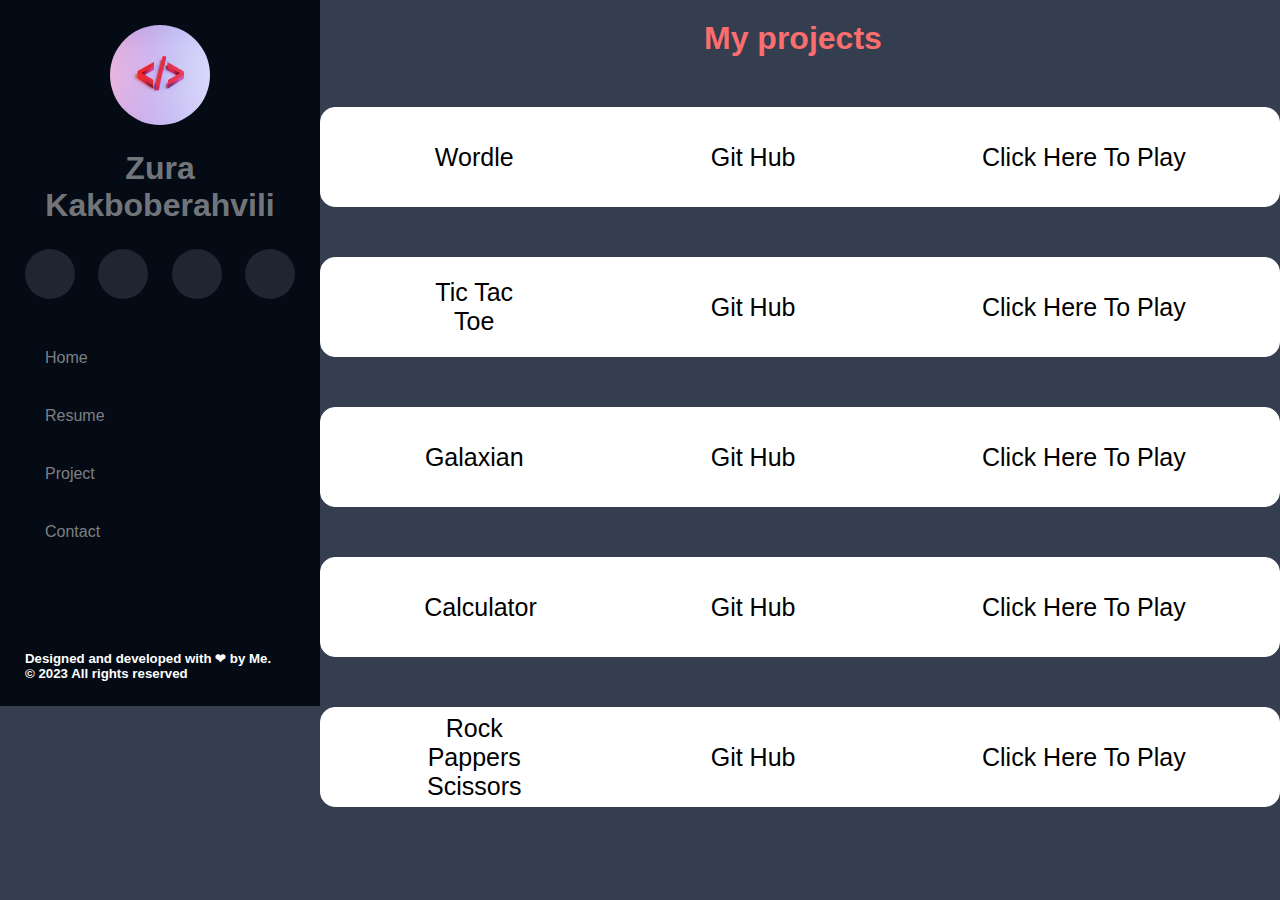
==== projects.html @ c389ddd6 "added project.html" ====
<!DOCTYPE html>
<html lang="en">
  <head>
    <meta charset="UTF-8" />
    <meta http-equiv="X-UA-Compatible" content="IE=edge" />
    <meta name="viewport" content="width=device-width, initial-scale=1.0" />
    <link rel="stylesheet" href="style.css" />
    <link
      rel="stylesheet"
      href="https://cdnjs.cloudflare.com/ajax/libs/font-awesome/6.4.2/css/all.min.css"
      integrity="sha512-z3gLpd7yknf1YoNbCzqRKc4qyor8gaKU1qmn+CShxbuBusANI9QpRohGBreCFkKxLhei6S9CQXFEbbKuqLg0DA=="
      crossorigin="anonymous"
      referrerpolicy="no-referrer"
    />
    <title>Zura's Portfolio</title>
  </head>
  <body>
    <div class="container">
      <div class="leftSide">
        <div class="info">
          <img src="imgs/logo.jpeg" alt="" />
          <a class="title" href="index.html">
            <h1>Zura Kakboberahvili</h1>
          </a>
          <div class="social">
            <a href="https://github.com/kripersa"
              ><i class="fa-brands fa-github"></i
            ></a>
            <a
              href="https://www.linkedin.com/in/zura-kakhoberashvili-475046276/"
              ><i class="fa-brands fa-linkedin"></i
            ></a>
            <a href=""><i class="fa-brands fa-discord"></i></a>
            <a href=""><i class="fa-brands fa-facebook"></i></a>
          </div>
        </div>
        <div class="navigation">
          <ul>
            <li class="home">
              <i class="fa-solid fa-house"></i><span>Home</span>
            </li>
            <li><i class="fa-solid fa-file"></i><span>Resume</span></li>
            <li class="projects">
              <i class="fa-solid fa-list-check"></i><span>Project</span>
            </li>
            <li><i class="fa-solid fa-envelope"></i><span>Contact</span></li>
          </ul>
        </div>
        <div class="footer">
          <h5>
            Designed and developed with ❤ by Me. <br />
            © 2023 All rights reserved
          </h5>
        </div>
      </div>
      <div class="rightSide">
        <div class="rightContainer">
          <h1 class="projectTitle">My projects</h1>

          <ul>
            <li>
              <span>Wordle</span><a href="https://github.com/kripersa/wordle">Git Hub</a>
              <a href="https://kripersa.github.io/wordle/"
                >Click Here To Play</a
              >
            </li>
            <li>
              <span>Tic Tac Toe</span> <a href="https://github.com/kripersa/Tic-Tac-Toe">Git Hub</a>
              <a href="">Click Here To Play</a>
            </li>
            <!-- <li>
              <span>Pong</span><img src="" alt="" /> <a href=""></a>Click Here
              To Play
            </li> -->
            <li>
              <span>Galaxian</span> <a href="https://github.com/kripersa/Galaxian">Git Hub</a>
              <a href="">Click Here To Play</a>
            </li>
            <li>
              <span>Calculator</span><a href="https://github.com/kripersa/Calculator">Git Hub</a> <a href="">Click Here To Play</a>
            </li>
            <li>
              <span>Rock Pappers Scissors</span><a href="https://github.com/kripersa/rockpapaerscissors">Git Hub</a>
              <a href="">Click Here To Play</a>
            </li>
          </ul>
        </div>
      </div>
    </div>

    <script src="main.js"></script>
  </body>
</html>
---- style.css ----
* {
  padding: 0;
  margin: 0;
  box-sizing: border-box;
  font-family: "Open Sans", sans-serif;
}

body{
  background-color: #343e4f;
  height: 100vh;
}
.container {
  width: 100%;
  display: flex;
}
.leftSide {
  background-color: rgb(4, 11, 20);
  width: 25%;
  padding: 25px;
  position: fixed;
}

.rightSide {
  margin-left: 25%;
  background: #343e4f;
  display: flex;
  width: 75%;
}

.info {
  display: flex;
  flex-direction: column;
  text-align: center;
  align-items: center;
  gap: 25px;
}
.leftSide img {
  width: 100px;
  height: 100px;
  border-radius: 50px;
}
.title {
  text-decoration: none;
}
h1 {
  color: rgba(255, 255, 255, 0.46);
}
.social {
  width: 100%;
  display: flex;
  justify-content: space-between;
}
.social a {
  display: flex;
  width: 50px;
  height: 50px;
  align-items: center;
  justify-content: center;
  text-decoration: none;
  color: white;
  background-color: rgb(33, 36, 49);
  border-radius: 50%;
  padding: 3px;
  transition: 1s;
}

.social a:hover {
  background-color: rgb(85, 85, 236);
}
.fa-brands {
  font-size: 30px;
}

.navigation {
  padding: 10px;
  margin-top: 40px;
}

.navigation ul {
  display: flex;
  gap: 40px;
  flex-direction: column;
}
.navigation a {
  text-decoration: none;
}
.home i {
  color: rgb(20, 157, 221);
}
li {
  color: rgba(255, 255, 255, 0.495);
  list-style: none;
}

li span {
  margin-left: 10px;
}

.footer {
  color: white;
  margin-top: 100px;
  margin-left: auto;
}
.wrapper {
  display: inline-flex;
  margin-top: 300px;
  margin-left: auto;
}
.wrapper .staticText {
  font-size: 25px;
  color: #fff;
}

.wrapper .dinamicText {
  margin-left: 15px;
  line-height: 30px;
  overflow: hidden;
  height: 30px;
}

.dinamicText li {
  color: #fc6d6d;
  list-style: none;
  font-size: 25px;
  position: relative;
  animation: slide 8s steps(2) infinite;
  top: 0;
}

@keyframes slide {
  100% {
    top: -60px;
  }
}

.dinamicText li span {
  position: relative;
}
.dinamicText li span::after {
  content: "";
  position: absolute;
  height: 100%;
  width: 100%;
  border-left: 2px solid #fc6d6d;
  left: 0;
  background: #343e4f;
  animation: typing 2.2s steps(14) infinite;
}

@keyframes typing {
  100% {
    left: 100%;
    margin: 0 -15px 0 15px;
  }
}

.rightContainer {
  width: 100%;
  height: 100%;
}

.projectContainer {
  width: 100%;
  height: 100%;
  background-color: red;
}
.projectContainer ul {
  display: block;
  margin-top: 200px;
}

.projectTitle {
  color: #fc6d6d;
  margin-left: 40%;
  margin-top: 20px;
}
.rightContainer ul li span {
  width: 100px;
  /* height: 50px; */
}
.rightContainer ul li {
  text-align: center;
  height: 100px;
  font-size: 25px;
  padding: 0;
  margin-top: 50px;
  display: flex;
  justify-content: space-around;
  align-items: center;
  color: black;
  border: 1px solid white !important;
  border-radius: 15px;
  background-color: white;
}
.rightContainer ul li a {
  color: black !important;
  text-decoration: none;
}
.rightContainer ul li img {
  width: 200px;
  height: 200px;
}
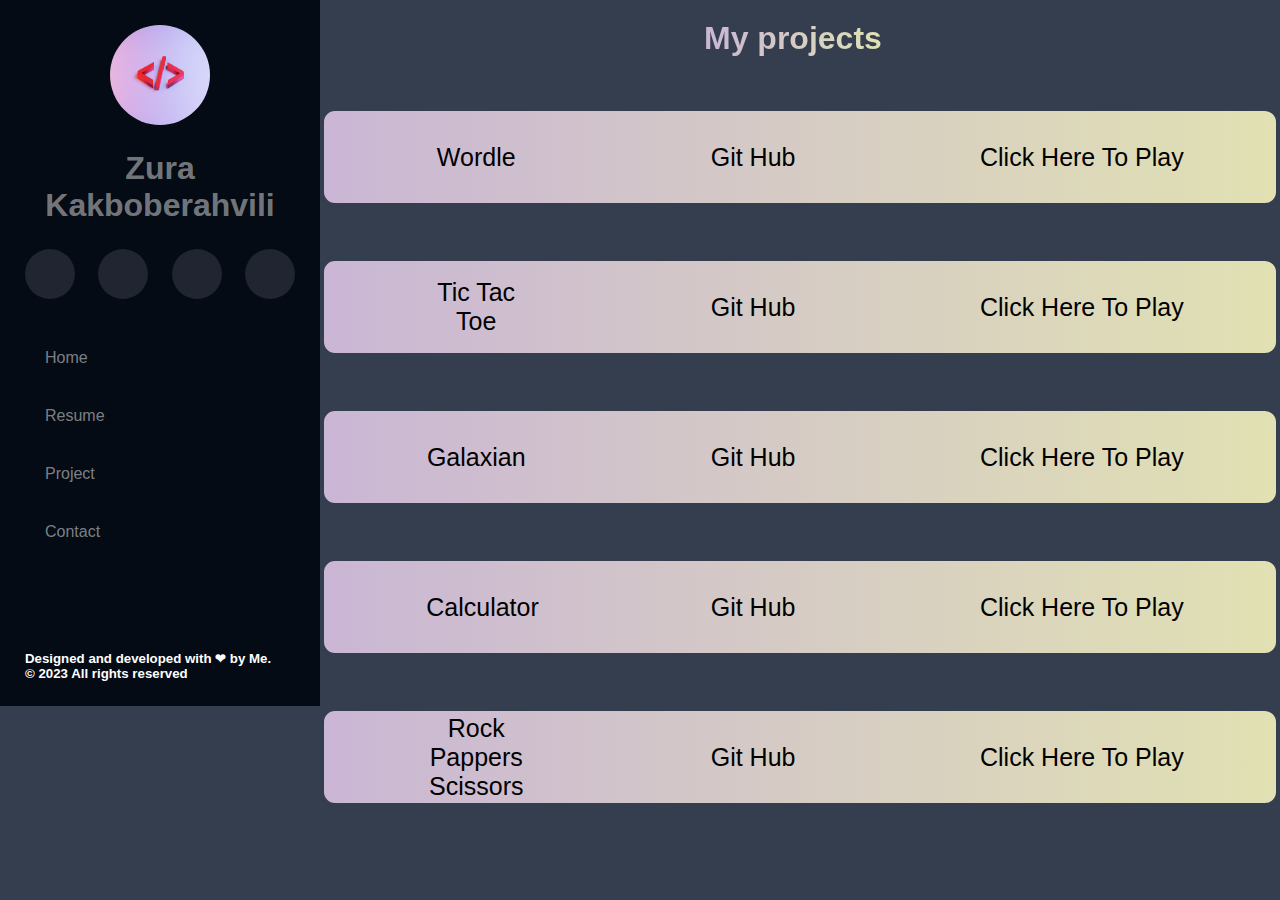
==== commit f73b674a: "fixed collors" ====
--- a/projects.html
+++ b/projects.html
@@ -55,33 +55,49 @@
       </div>
       <div class="rightSide">
         <div class="rightContainer">
-          <h1 class="projectTitle">My projects</h1>
+          <h1 class="projectTitle"><span> My projects </span></h1>
 
           <ul>
             <li>
-              <span>Wordle</span><a href="https://github.com/kripersa/wordle">Git Hub</a>
+              <span>Wordle</span
+              ><a href="https://github.com/kripersa/wordle">Git Hub</a>
               <a href="https://kripersa.github.io/wordle/"
                 >Click Here To Play</a
               >
             </li>
             <li>
-              <span>Tic Tac Toe</span> <a href="https://github.com/kripersa/Tic-Tac-Toe">Git Hub</a>
-              <a href="">Click Here To Play</a>
+              <span>Tic Tac Toe</span>
+              <a href="https://github.com/kripersa/Tic-Tac-Toe">Git Hub</a>
+              <a href="https://kripersa.github.io/Tic-Tac-Toe/"
+                >Click Here To Play</a
+              >
             </li>
             <!-- <li>
               <span>Pong</span><img src="" alt="" /> <a href=""></a>Click Here
               To Play
             </li> -->
             <li>
-              <span>Galaxian</span> <a href="https://github.com/kripersa/Galaxian">Git Hub</a>
-              <a href="">Click Here To Play</a>
+              <span>Galaxian</span>
+              <a href="https://github.com/kripersa/Galaxian">Git Hub</a>
+              <a href="https://kripersa.github.io/Galaxian/"
+                >Click Here To Play</a
+              >
             </li>
             <li>
-              <span>Calculator</span><a href="https://github.com/kripersa/Calculator">Git Hub</a> <a href="">Click Here To Play</a>
+              <span>Calculator</span
+              ><a href="https://github.com/kripersa/Calculator">Git Hub</a>
+              <a href="https://kripersa.github.io/Calculator/"
+                >Click Here To Play</a
+              >
             </li>
             <li>
-              <span>Rock Pappers Scissors</span><a href="https://github.com/kripersa/rockpapaerscissors">Git Hub</a>
-              <a href="">Click Here To Play</a>
+              <span>Rock Pappers Scissors</span
+              ><a href="https://github.com/kripersa/KvaMakrateliBade"
+                >Git Hub</a
+              >
+              <a href="https://kripersa.github.io/KvaMakrateliBade/"
+                >Click Here To Play</a
+              >
             </li>
           </ul>
         </div>
--- a/style.css
+++ b/style.css
@@ -5,7 +5,7 @@
   font-family: "Open Sans", sans-serif;
 }
 
-body{
+body {
   background-color: #343e4f;
   height: 100vh;
 }
@@ -159,7 +159,7 @@
   height: 100%;
 }
 
-.projectContainer {
+/* .projectContainer {
   width: 100%;
   height: 100%;
   background-color: red;
@@ -167,13 +167,19 @@
 .projectContainer ul {
   display: block;
   margin-top: 200px;
-}
+} */
 
 .projectTitle {
   color: #fc6d6d;
   margin-left: 40%;
   margin-top: 20px;
 }
+.projectTitle span {
+  background: linear-gradient(to right, rgb(202, 182, 213), rgb(225, 225, 179));
+  -webkit-background-clip: text;
+  -webkit-text-fill-color: transparent;
+}
+
 .rightContainer ul li span {
   width: 100px;
   /* height: 50px; */
@@ -188,13 +194,20 @@
   justify-content: space-around;
   align-items: center;
   color: black;
-  border: 1px solid white !important;
+  border: 4px solid #343e4f !important;
   border-radius: 15px;
   background-color: white;
+  background-image: linear-gradient(
+    to right,
+    rgb(202, 182, 213),
+    rgb(225, 225, 179)
+  );
 }
 .rightContainer ul li a {
-  color: black !important;
-  text-decoration: none;
+  text-decoration: none;
+  color: black;
+
+  border-radius: 50%;
 }
 .rightContainer ul li img {
   width: 200px;
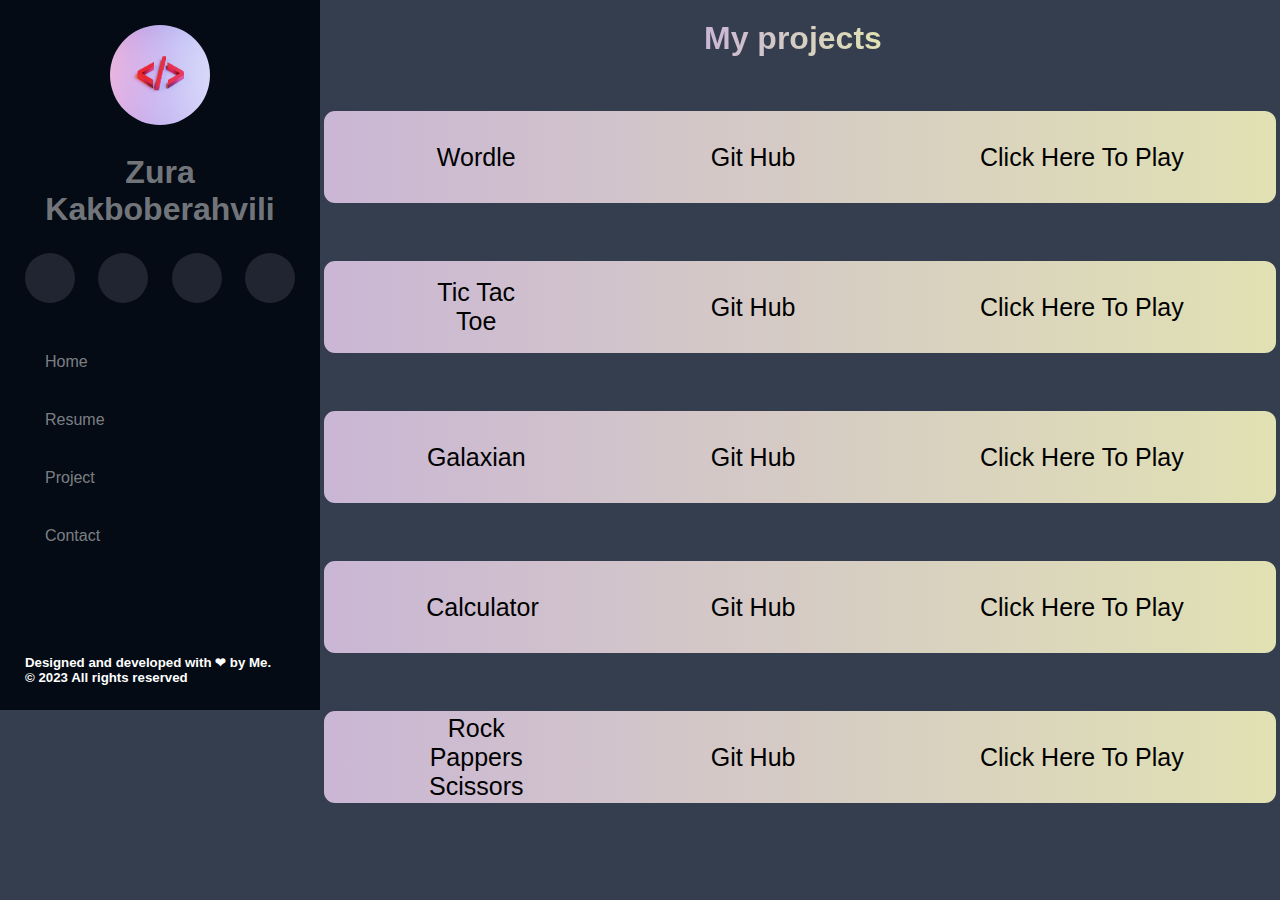
==== commit eb88808f: "added resume" ====
--- a/projects.html
+++ b/projects.html
@@ -18,16 +18,19 @@
     <div class="container">
       <div class="leftSide">
         <div class="info">
-          <img src="imgs/logo.jpeg" alt="" />
+          <a href="index.html">
+            <img src="imgs/logo.jpeg" alt="" />
+          </a>
           <a class="title" href="index.html">
             <h1>Zura Kakboberahvili</h1>
           </a>
           <div class="social">
-            <a href="https://github.com/kripersa"
+            <a href="https://github.com/kripersa" target="_blank"
               ><i class="fa-brands fa-github"></i
             ></a>
             <a
               href="https://www.linkedin.com/in/zura-kakhoberashvili-475046276/"
+              target="_blank"
               ><i class="fa-brands fa-linkedin"></i
             ></a>
             <a href=""><i class="fa-brands fa-discord"></i></a>
@@ -36,14 +39,25 @@
         </div>
         <div class="navigation">
           <ul>
-            <li class="home">
-              <i class="fa-solid fa-house"></i><span>Home</span>
-            </li>
-            <li><i class="fa-solid fa-file"></i><span>Resume</span></li>
-            <li class="projects">
-              <i class="fa-solid fa-list-check"></i><span>Project</span>
-            </li>
-            <li><i class="fa-solid fa-envelope"></i><span>Contact</span></li>
+            <a href="index.html">
+              <li class="home">
+                <i class="fa-solid fa-house"></i><span>Home</span>
+              </li>
+            </a>
+            <a
+              href="https://drive.google.com/file/d/10EZX-AkLXNAQ6wEQm6TkpVa63smVOgU-/view?usp=sharing"
+              target="_blank"
+            >
+              <li><i class="fa-solid fa-file"></i><span>Resume</span></li>
+            </a>
+            <a href="projects.html">
+              <li class="project">
+                <i class="fa-solid fa-list-check"></i><span>Project</span>
+              </li>
+            </a>
+            <a href="">
+              <li><i class="fa-solid fa-envelope"></i><span>Contact</span></li>
+            </a>
           </ul>
         </div>
         <div class="footer">
@@ -60,15 +74,19 @@
           <ul>
             <li>
               <span>Wordle</span
-              ><a href="https://github.com/kripersa/wordle">Git Hub</a>
-              <a href="https://kripersa.github.io/wordle/"
+              ><a href="https://github.com/kripersa/wordle" target="_blank"
+                >Git Hub</a
+              >
+              <a href="https://kripersa.github.io/wordle/" target="_blank"
                 >Click Here To Play</a
               >
             </li>
             <li>
               <span>Tic Tac Toe</span>
-              <a href="https://github.com/kripersa/Tic-Tac-Toe">Git Hub</a>
-              <a href="https://kripersa.github.io/Tic-Tac-Toe/"
+              <a href="https://github.com/kripersa/Tic-Tac-Toe" target="_blank"
+                >Git Hub</a
+              >
+              <a href="https://kripersa.github.io/Tic-Tac-Toe/" target="_blank"
                 >Click Here To Play</a
               >
             </li>
@@ -78,24 +96,32 @@
             </li> -->
             <li>
               <span>Galaxian</span>
-              <a href="https://github.com/kripersa/Galaxian">Git Hub</a>
-              <a href="https://kripersa.github.io/Galaxian/"
+              <a href="https://github.com/kripersa/Galaxian" target="_blank"
+                >Git Hub</a
+              >
+              <a href="https://kripersa.github.io/Galaxian/" target="_blank"
                 >Click Here To Play</a
               >
             </li>
             <li>
               <span>Calculator</span
-              ><a href="https://github.com/kripersa/Calculator">Git Hub</a>
-              <a href="https://kripersa.github.io/Calculator/"
+              ><a href="https://github.com/kripersa/Calculator" target="_blank"
+                >Git Hub</a
+              >
+              <a href="https://kripersa.github.io/Calculator/" target="_blank"
                 >Click Here To Play</a
               >
             </li>
             <li>
               <span>Rock Pappers Scissors</span
-              ><a href="https://github.com/kripersa/KvaMakrateliBade"
+              ><a
+                href="https://github.com/kripersa/KvaMakrateliBade"
+                target="_blank"
                 >Git Hub</a
               >
-              <a href="https://kripersa.github.io/KvaMakrateliBade/"
+              <a
+                href="https://kripersa.github.io/KvaMakrateliBade/"
+                target="_blank"
                 >Click Here To Play</a
               >
             </li>
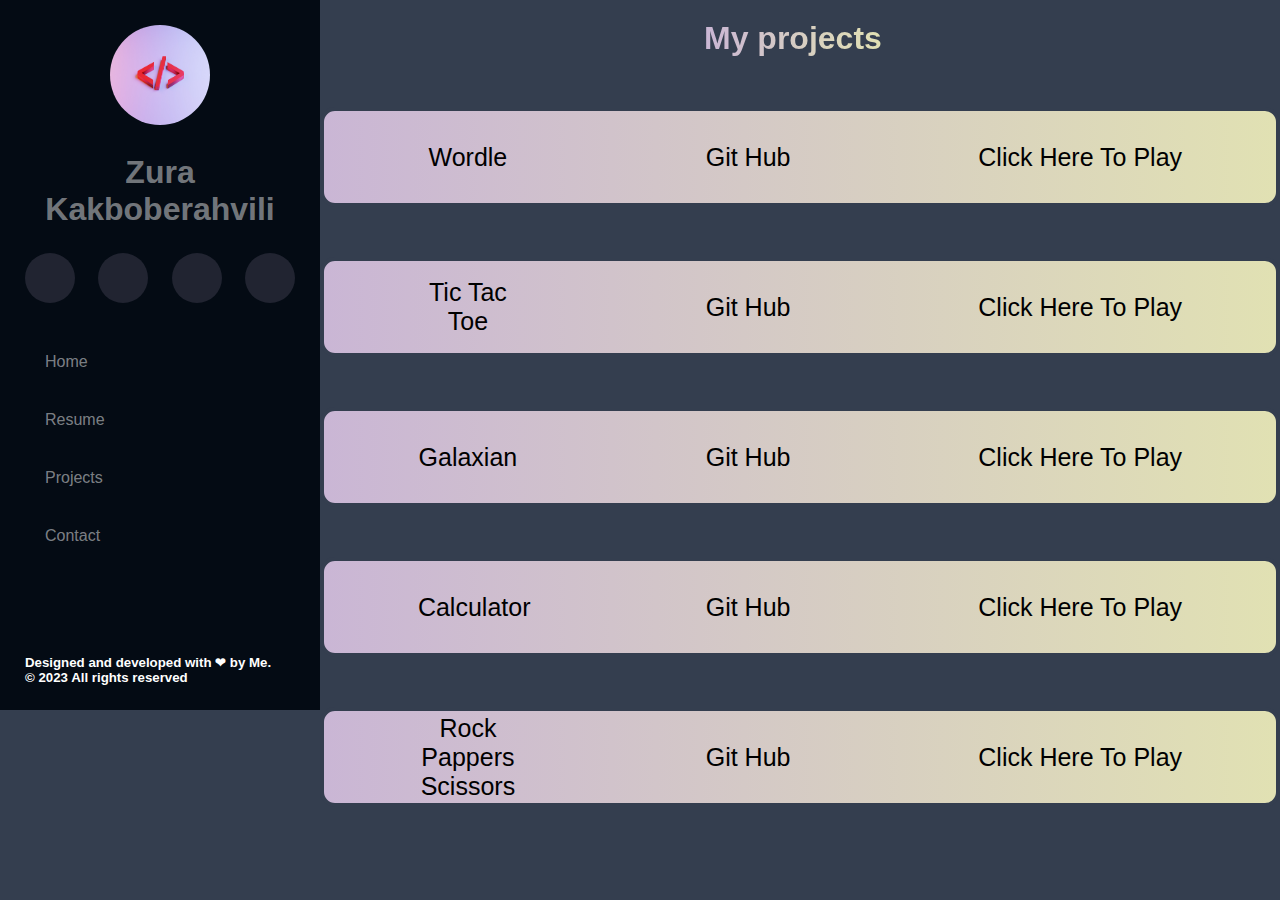
==== commit 5f111831: "Projects (S)" ====
--- a/projects.html
+++ b/projects.html
@@ -52,7 +52,7 @@
             </a>
             <a href="projects.html">
               <li class="project">
-                <i class="fa-solid fa-list-check"></i><span>Project</span>
+                <i class="fa-solid fa-list-check"></i><span>Projects</span>
               </li>
             </a>
             <a href="">
--- a/style.css
+++ b/style.css
@@ -87,13 +87,20 @@
 .home i {
   color: rgb(20, 157, 221);
 }
-li {
+.navigation li {
   color: rgba(255, 255, 255, 0.495);
   list-style: none;
 }
 
-li span {
+.navigation li span {
   margin-left: 10px;
+}
+
+.navigation a:hover li i {
+  color: rgb(20, 157, 221);
+}
+.navigation a:hover li span {
+  color: rgba(255, 255, 255, 0.895);
 }
 
 .footer {
@@ -123,7 +130,7 @@
   list-style: none;
   font-size: 25px;
   position: relative;
-  animation: slide 8s steps(2) infinite;
+  animation: slide 8s steps(2 end) infinite;
   top: 0;
 }
 
@@ -159,16 +166,6 @@
   height: 100%;
 }
 
-/* .projectContainer {
-  width: 100%;
-  height: 100%;
-  background-color: red;
-}
-.projectContainer ul {
-  display: block;
-  margin-top: 200px;
-} */
-
 .projectTitle {
   color: #fc6d6d;
   margin-left: 40%;
@@ -182,7 +179,6 @@
 
 .rightContainer ul li span {
   width: 100px;
-  /* height: 50px; */
 }
 .rightContainer ul li {
   text-align: center;
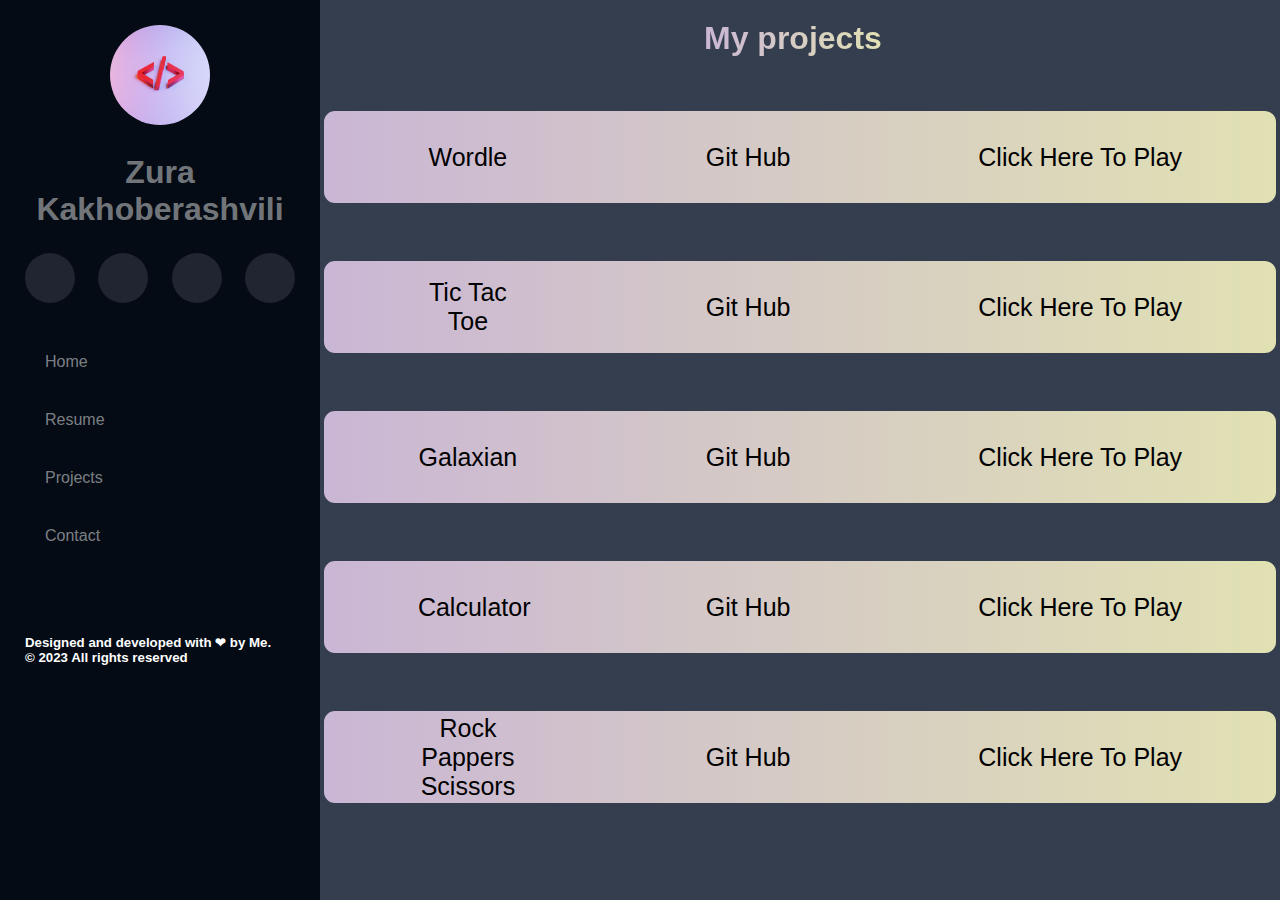
==== commit 3932e5a0: "fixed my name" ====
--- a/projects.html
+++ b/projects.html
@@ -22,7 +22,7 @@
             <img src="imgs/logo.jpeg" alt="" />
           </a>
           <a class="title" href="index.html">
-            <h1>Zura Kakboberahvili</h1>
+            <h1>Zura Kakhoberashvili</h1>
           </a>
           <div class="social">
             <a href="https://github.com/kripersa" target="_blank"
--- a/style.css
+++ b/style.css
@@ -10,21 +10,29 @@
   height: 100vh;
 }
 .container {
-  width: 100%;
-  display: flex;
+  height: 100vh;
+  width: 100%;
 }
 .leftSide {
   background-color: rgb(4, 11, 20);
   width: 25%;
-  padding: 25px;
+  padding: 25px 25px 25px 25px;
+  height: 100%;
   position: fixed;
+  top: 0;
 }
 
 .rightSide {
+  background: #343e4f;
+  width: 75%;
+  height: 100vh;
+  display: flex;
   margin-left: 25%;
-  background: #343e4f;
-  display: flex;
-  width: 75%;
+}
+
+.info1 p {
+  color: white;
+  font-size: 20px;
 }
 
 .info {
@@ -105,13 +113,17 @@
 
 .footer {
   color: white;
-  margin-top: 100px;
+  margin-top: 80px;
   margin-left: auto;
 }
 .wrapper {
   display: inline-flex;
-  margin-top: 300px;
-  margin-left: auto;
+}
+
+.rightSide img {
+  margin: auto;
+  height: 300px;
+  width: 300px;
 }
 .wrapper .staticText {
   font-size: 25px;
@@ -174,6 +186,7 @@
 .projectTitle span {
   background: linear-gradient(to right, rgb(202, 182, 213), rgb(225, 225, 179));
   -webkit-background-clip: text;
+  background-clip: text;
   -webkit-text-fill-color: transparent;
 }
 
@@ -209,3 +222,24 @@
   width: 200px;
   height: 200px;
 }
+
+.right-right {
+  width: 50%;
+  height: 100%;
+  background-color: #ffffff;
+  background-image: url(/portfolio/imgs/coding.jpeg);
+  background-position: absolute;
+  background-size: cover;
+  background-repeat: no-repeat;
+}
+
+.right-left {
+  width: 50%;
+  display: flex;
+  flex-direction: column;
+  justify-content: center;
+  align-items: center;
+  text-align: center;
+  height: 100%;
+  gap: 30px;
+}
